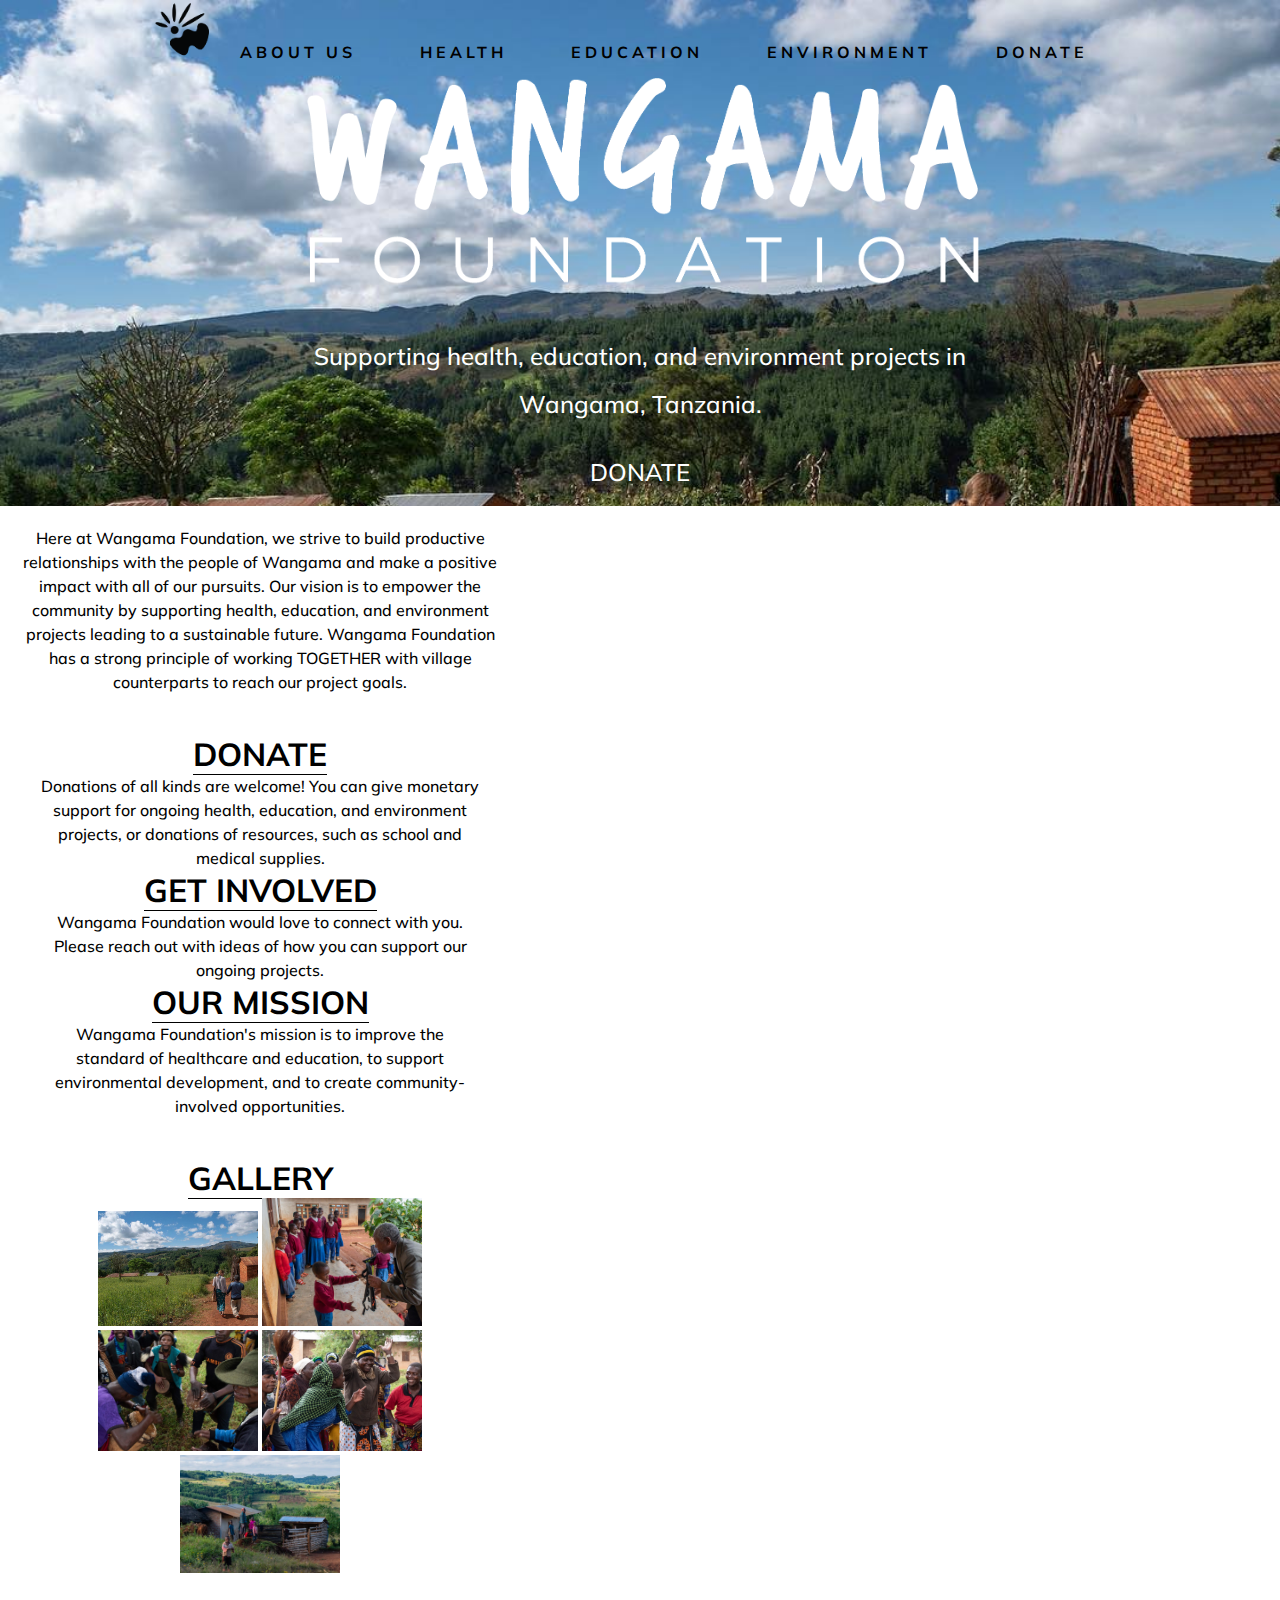
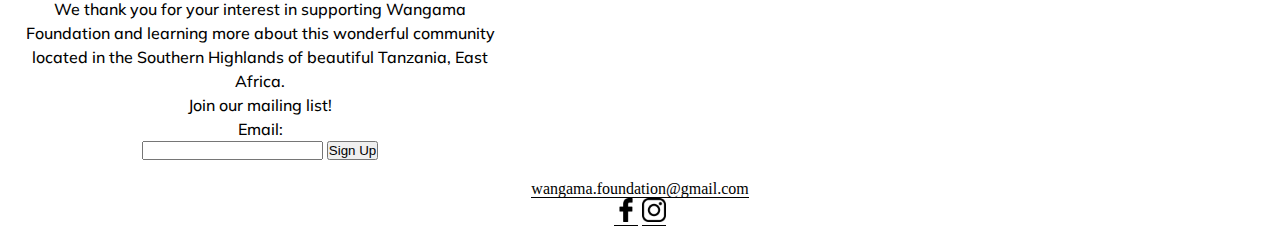
==== unit_4/index.html @ 667af51b "unit 4" ====
<!DOCTYPE html>
<html>
<head>
	<link rel="stylesheet" type="text/css" href="css/style.css">
	<title>Wangama Foundation</title>
</head>
<body>
	<header>
		<nav>
			<img id="icon" src="images/Wangama-icon-black.png" alt="wangama foundation logo" title="wangama foundation">
			<a href="#">About Us</a>
			<a href="#">Health</a>
			<a href="#">Education</a>
			<a href="#">Environment</a>
			<a href="#">Donate</a>
		</nav>
		<img class="header" src="images/Wangama-Logo-Horizontal.png" alt="wangama foundation" title="wangama foundation">
		<h3 class="header">Supporting health, education, and environment projects in Wangama, Tanzania.</h3>
		<br>
		<a class="header" href="#">DONATE</a>
	</header>
	<section>
		<p>Here at Wangama Foundation, we strive to build productive relationships with the people of Wangama and make a positive impact with all of our pursuits. Our vision is to empower the community by supporting health, education, and environment projects leading to a sustainable future. Wangama Foundation has a strong principle of working TOGETHER with village counterparts to reach our project goals.</p>
	</section>
	<section id="top 3">
		<ul>
			<li>
				<h2><a href="#">Donate</a></h2>
				<p>Donations of all kinds are welcome! You can give monetary support for ongoing health, education, and environment projects, or donations of resources, such as school and medical supplies.</p>
			</li>
			<li>
				<h2><a href="#">Get Involved</a></h2>
				<p>Wangama Foundation would love to connect with you. Please reach out with ideas of how you can support our ongoing projects.</p>
			</li>
			<li>
				<h2><a href="#">Our Mission</a></h2>
				<p>Wangama Foundation's mission is to improve the standard of healthcare and education, to support environmental development, and to create community-involved opportunities.</p> 
			</li>
		</ul>
	</section>
	<section>
		<h2><a href="#">Gallery</a></h2>
		<img class="gallery" src="images/wangama-walking.jpg" alt="two people walking in wangama" title="walking in wangama">
		<img class="gallery" src="images/wangama-backpack.jpg" alt="children getting donated backpacks" title="donations to wangama">
		<img class="gallery" src="images/wangama-drums.jpg" alt="a drum circle in wangama" title="wangama drum circle">
		<img class="gallery" src="images/wangama-dancing.jpg" alt="people dancing in wangama" title="wangama dancing">
		<img class="gallery" src="images/wangama-village.jpg" alt="people outside a house in wangama" title="the village">
	</section>
	<section>
		<p>We thank you for your interest in supporting Wangama Foundation and learning more about this wonderful community located in the Southern Highlands of beautiful Tanzania, East Africa.</p>
		<p>Join our mailing list!</p>
			<form>
				<label for="emailAddress">Email:</label><br>
				<input type="email" id="emailAddress">
				<input type="submit" value="Sign Up">
			</form>
	</section>
	<footer>
		<a href="mailto:wangama.foundation@gmail.com">wangama.foundation@gmail.com</a>
		<br>
		<div>
			<a href="https://www.facebook.com/WangamaFoundation/"><img class="social" src="images/facebook.png" alt="facebook icon" title="facebook"></a>
			<a href="https://www.instagram.com/wangamafoundation/?hl=en"><img class="social" src="images/instagram.png" alt="instagram icon" title="instagram icon"></a>
		</div>
	</footer>
</body>
</html>
---- unit_4/css/style.css ----
@import url(https://fonts.googleapis.com/css?family=Literata:400,600,700|Muli:500,700&display=swap);

* {
	padding: 0;
	margin: 0;
}

body {
	font-size: 16px;
	text-align: center;
}

header {
	background-image: url(images/wangama-walking.jpg);
	background-size: cover;
	color: #000;
	text-align: center;
}

section {
	font-size: 1em;
	width: 30em;
	margin: 20px;
}

nav a {
	margin-right: 20px;
	padding: 0 20px;
	text-decoration: none;
	text-transform: uppercase;
	letter-spacing: .25em; 
	border-bottom: none;
	font-family: 'Muli', 'Arial', sans-serif;
	color: #000;
	font-weight: 700;
	font-size: 1em;
}

a {
	text-decoration: none;
	color: #000;
	border-bottom: 1px solid #000;
}

h2 {
	font-family: 'Muli', 'Arial', sans-serif;
	font-weight: 700;
	font-size: 2em;
	text-transform: uppercase;
}

p, label {
	font-family: 'Muli', 'Arial', sans-serif;
	font-weight: 500;
	font-size: 1em;
	line-height: 1.5em;
}

ul {
	list-style-type: none;
	padding: 20px;
}

.header {
	padding: 10px;
	text-decoration: none;
	border-bottom: none;
	color: #fff;
	font-family: 'Muli', 'Arial', sans-serif;
	font-weight: 500;
	font-size: 1.5em;
	line-height: 2em;
	width: 30em;
	display: inline-block;
}

.gallery {
	width: 10em;
}

.social {
	width: 1.5em;
	text-decoration: none;
	border-bottom: none;
}

#icon {
	width: 4em;
}
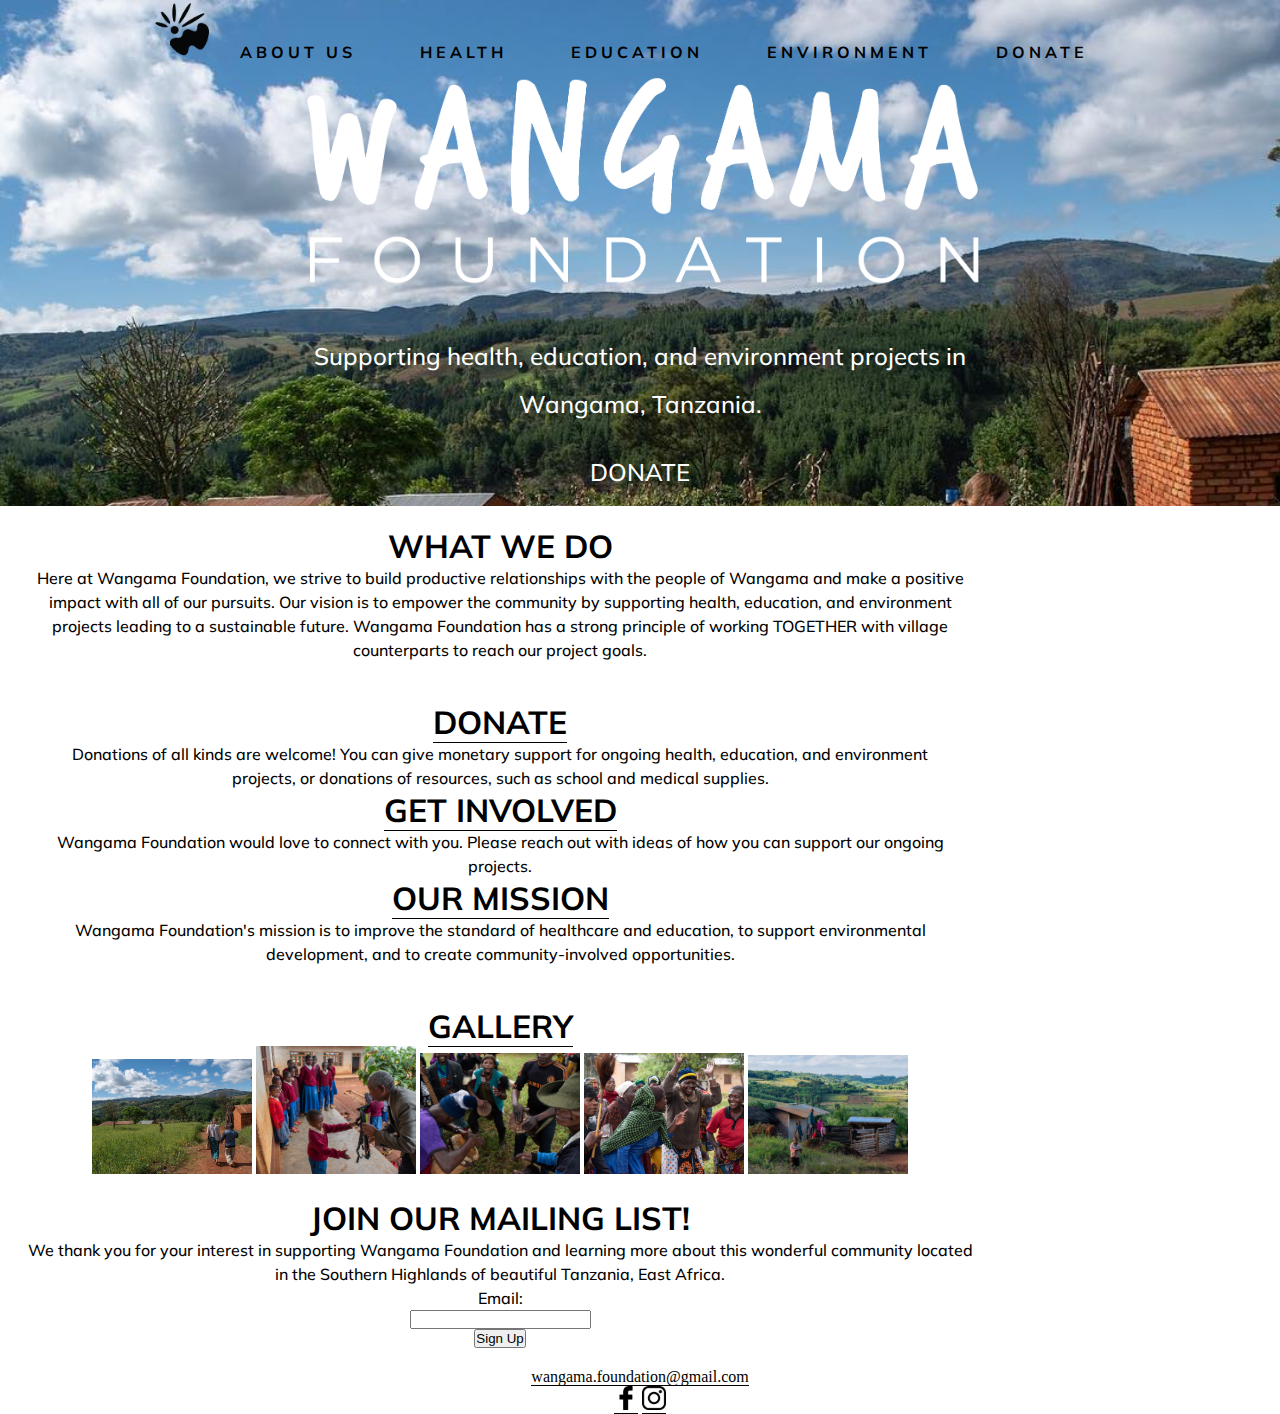
==== commit 2e512702: "unit 4 edits" ====
--- a/unit_4/index.html
+++ b/unit_4/index.html
@@ -1,5 +1,5 @@
 <!DOCTYPE html>
-<html>
+<html lang="html">
 <head>
 	<link rel="stylesheet" type="text/css" href="css/style.css">
 	<title>Wangama Foundation</title>
@@ -20,9 +20,10 @@
 		<a class="header" href="#">DONATE</a>
 	</header>
 	<section>
+		<h2>What We Do</h2>
 		<p>Here at Wangama Foundation, we strive to build productive relationships with the people of Wangama and make a positive impact with all of our pursuits. Our vision is to empower the community by supporting health, education, and environment projects leading to a sustainable future. Wangama Foundation has a strong principle of working TOGETHER with village counterparts to reach our project goals.</p>
 	</section>
-	<section id="top 3">
+	<section id="top3">
 		<ul>
 			<li>
 				<h2><a href="#">Donate</a></h2>
@@ -47,11 +48,11 @@
 		<img class="gallery" src="images/wangama-village.jpg" alt="people outside a house in wangama" title="the village">
 	</section>
 	<section>
-		<p>We thank you for your interest in supporting Wangama Foundation and learning more about this wonderful community located in the Southern Highlands of beautiful Tanzania, East Africa.</p>
-		<p>Join our mailing list!</p>
+		<h2>Join our mailing list!</h2>
+			<p>We thank you for your interest in supporting Wangama Foundation and learning more about this wonderful community located in the Southern Highlands of beautiful Tanzania, East Africa.</p>
 			<form>
 				<label for="emailAddress">Email:</label><br>
-				<input type="email" id="emailAddress">
+				<input type="email" id="emailAddress"><br>
 				<input type="submit" value="Sign Up">
 			</form>
 	</section>
--- a/unit_4/css/style.css
+++ b/unit_4/css/style.css
@@ -1,4 +1,4 @@
-@import url(https://fonts.googleapis.com/css?family=Literata:400,600,700|Muli:500,700&display=swap);
+@import url(https://fonts.googleapis.com/css?family=Muli:500,700&display=swap);
 
 * {
 	padding: 0;
@@ -19,7 +19,7 @@
 
 section {
 	font-size: 1em;
-	width: 30em;
+	width: 60em;
 	margin: 20px;
 }
 
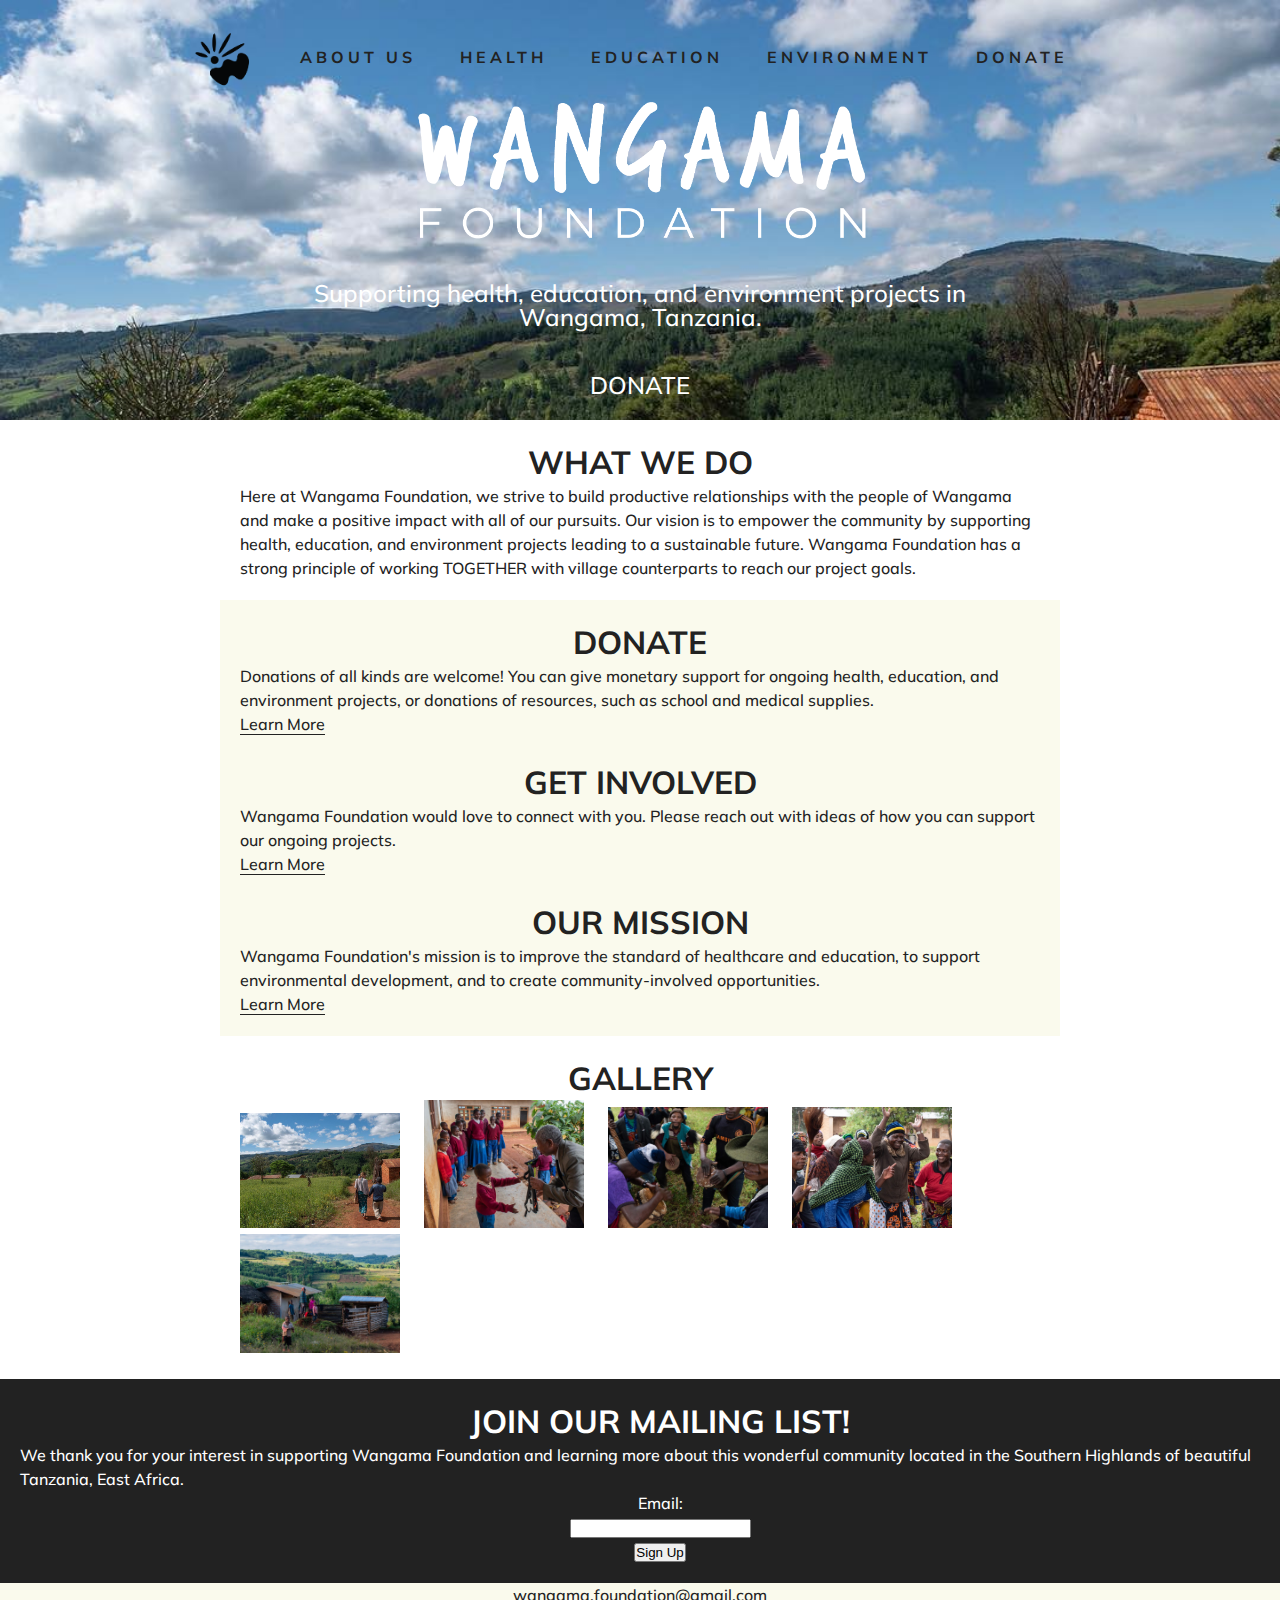
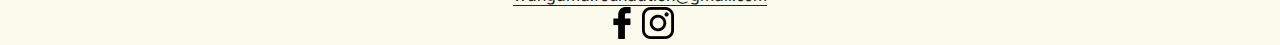
==== commit e8d8d6e3: "add color" ====
--- a/unit_4/index.html
+++ b/unit_4/index.html
@@ -1,5 +1,5 @@
 <!DOCTYPE html>
-<html lang="html">
+<html lang="en">
 <head>
 	<link rel="stylesheet" type="text/css" href="css/style.css">
 	<title>Wangama Foundation</title>
@@ -7,14 +7,14 @@
 <body>
 	<header>
 		<nav>
-			<img id="icon" src="images/Wangama-icon-black.png" alt="wangama foundation logo" title="wangama foundation">
+			<a href="#"><img id="icon" src="images/Wangama-icon-black.png" alt="wangama foundation logo" title="wangama foundation"></a>
 			<a href="#">About Us</a>
 			<a href="#">Health</a>
 			<a href="#">Education</a>
 			<a href="#">Environment</a>
 			<a href="#">Donate</a>
 		</nav>
-		<img class="header" src="images/Wangama-Logo-Horizontal.png" alt="wangama foundation" title="wangama foundation">
+		<img id="header-img" src="images/Wangama-Logo-Horizontal.png" alt="wangama foundation" title="wangama foundation">
 		<h3 class="header">Supporting health, education, and environment projects in Wangama, Tanzania.</h3>
 		<br>
 		<a class="header" href="#">DONATE</a>
@@ -23,45 +23,47 @@
 		<h2>What We Do</h2>
 		<p>Here at Wangama Foundation, we strive to build productive relationships with the people of Wangama and make a positive impact with all of our pursuits. Our vision is to empower the community by supporting health, education, and environment projects leading to a sustainable future. Wangama Foundation has a strong principle of working TOGETHER with village counterparts to reach our project goals.</p>
 	</section>
-	<section id="top3">
+	<section id="waystohelp">
 		<ul>
 			<li>
-				<h2><a href="#">Donate</a></h2>
+				<h2>Donate</h2>
 				<p>Donations of all kinds are welcome! You can give monetary support for ongoing health, education, and environment projects, or donations of resources, such as school and medical supplies.</p>
-			</li>
+				<p><a href="#">Learn More</a></p>
+			</li><br>
 			<li>
-				<h2><a href="#">Get Involved</a></h2>
+				<h2>Get Involved</h2>
 				<p>Wangama Foundation would love to connect with you. Please reach out with ideas of how you can support our ongoing projects.</p>
-			</li>
+				<p><a href="#">Learn More</a></p>
+			</li><br>
 			<li>
-				<h2><a href="#">Our Mission</a></h2>
+				<h2>Our Mission</h2>
 				<p>Wangama Foundation's mission is to improve the standard of healthcare and education, to support environmental development, and to create community-involved opportunities.</p> 
+				<p><a href="#">Learn More</a></p>
 			</li>
 		</ul>
 	</section>
 	<section>
-		<h2><a href="#">Gallery</a></h2>
+		<h2>Gallery</h2>
 		<img class="gallery" src="images/wangama-walking.jpg" alt="two people walking in wangama" title="walking in wangama">
 		<img class="gallery" src="images/wangama-backpack.jpg" alt="children getting donated backpacks" title="donations to wangama">
 		<img class="gallery" src="images/wangama-drums.jpg" alt="a drum circle in wangama" title="wangama drum circle">
 		<img class="gallery" src="images/wangama-dancing.jpg" alt="people dancing in wangama" title="wangama dancing">
 		<img class="gallery" src="images/wangama-village.jpg" alt="people outside a house in wangama" title="the village">
 	</section>
-	<section>
+	<section id="join">
 		<h2>Join our mailing list!</h2>
-			<p>We thank you for your interest in supporting Wangama Foundation and learning more about this wonderful community located in the Southern Highlands of beautiful Tanzania, East Africa.</p>
-			<form>
-				<label for="emailAddress">Email:</label><br>
-				<input type="email" id="emailAddress"><br>
-				<input type="submit" value="Sign Up">
-			</form>
+		<p>We thank you for your interest in supporting Wangama Foundation and learning more about this wonderful community located in the Southern Highlands of beautiful Tanzania, East Africa.</p>
+		<form>
+			<label for="emailAddress">Email:</label><br>
+			<input type="email" id="emailAddress"><br>				
+			<input type="submit" value="Sign Up">
+		</form>
 	</section>
 	<footer>
 		<a href="mailto:wangama.foundation@gmail.com">wangama.foundation@gmail.com</a>
-		<br>
 		<div>
-			<a href="https://www.facebook.com/WangamaFoundation/"><img class="social" src="images/facebook.png" alt="facebook icon" title="facebook"></a>
-			<a href="https://www.instagram.com/wangamafoundation/?hl=en"><img class="social" src="images/instagram.png" alt="instagram icon" title="instagram icon"></a>
+			<a href="https://www.facebook.com/WangamaFoundation/" class="social"><img class="social" src="images/facebook.png" alt="facebook icon" title="facebook"></a>
+			<a href="https://www.instagram.com/wangamafoundation/?hl=en"class="social"><img class="social" src="images/instagram.png" alt="instagram icon" title="instagram icon"></a>
 		</div>
 	</footer>
 </body>
--- a/unit_4/css/style.css
+++ b/unit_4/css/style.css
@@ -6,84 +6,107 @@
 }
 
 body {
+	margin: auto;
+	font-family: 'Muli', 'Arial', sans-serif;
 	font-size: 16px;
-	text-align: center;
+	font-weight: 500;
+	line-height: 1.5em;
+	text-align: left;
+	color: #222;
 }
 
 header {
 	background-image: url(images/wangama-walking.jpg);
 	background-size: cover;
-	color: #000;
 	text-align: center;
-}
-
-section {
-	font-size: 1em;
-	width: 60em;
-	margin: 20px;
+	padding: 20px;
 }
 
 nav a {
 	margin-right: 20px;
-	padding: 0 20px;
+	padding: 10px;
+	color: #222;
 	text-decoration: none;
 	text-transform: uppercase;
 	letter-spacing: .25em; 
 	border-bottom: none;
-	font-family: 'Muli', 'Arial', sans-serif;
-	color: #000;
 	font-weight: 700;
-	font-size: 1em;
+	display: inline-block;
+}
+
+section {
+	width: 50em;
+	margin:	auto;
+	padding: 20px;
+}
+
+footer {
+	margin: auto;
+	background: rgba(245,245,220,.5);
+	text-align: center;
 }
 
 a {
 	text-decoration: none;
-	color: #000;
-	border-bottom: 1px solid #000;
+	color: #222;
+	border-bottom: 1px solid #222;
 }
 
 h2 {
-	font-family: 'Muli', 'Arial', sans-serif;
+	padding: 10px;
 	font-weight: 700;
 	font-size: 2em;
 	text-transform: uppercase;
-}
-
-p, label {
-	font-family: 'Muli', 'Arial', sans-serif;
-	font-weight: 500;
-	font-size: 1em;
-	line-height: 1.5em;
+	text-align: center;
 }
 
 ul {
 	list-style-type: none;
-	padding: 20px;
+}
+
+form {
+	text-align: center;
 }
 
 .header {
-	padding: 10px;
+	padding: 20px;
+	margin: auto;
 	text-decoration: none;
 	border-bottom: none;
 	color: #fff;
-	font-family: 'Muli', 'Arial', sans-serif;
 	font-weight: 500;
 	font-size: 1.5em;
-	line-height: 2em;
 	width: 30em;
-	display: inline-block;
 }
 
 .gallery {
 	width: 10em;
+	margin-right: 20px;
+	display: inline-block;
 }
 
 .social {
-	width: 1.5em;
+	width: 2em;
 	text-decoration: none;
 	border-bottom: none;
 }
 
+#header-img {
+	width: 30em;
+	margin: auto;
+}
+
 #icon {
 	width: 4em;
+	vertical-align: middle;
+}
+
+#waystohelp {
+	background: rgba(245,245,220,.5);
+}
+
+#join {
+	background: #222;
+	width: 100%;
+	color: #fff;
 }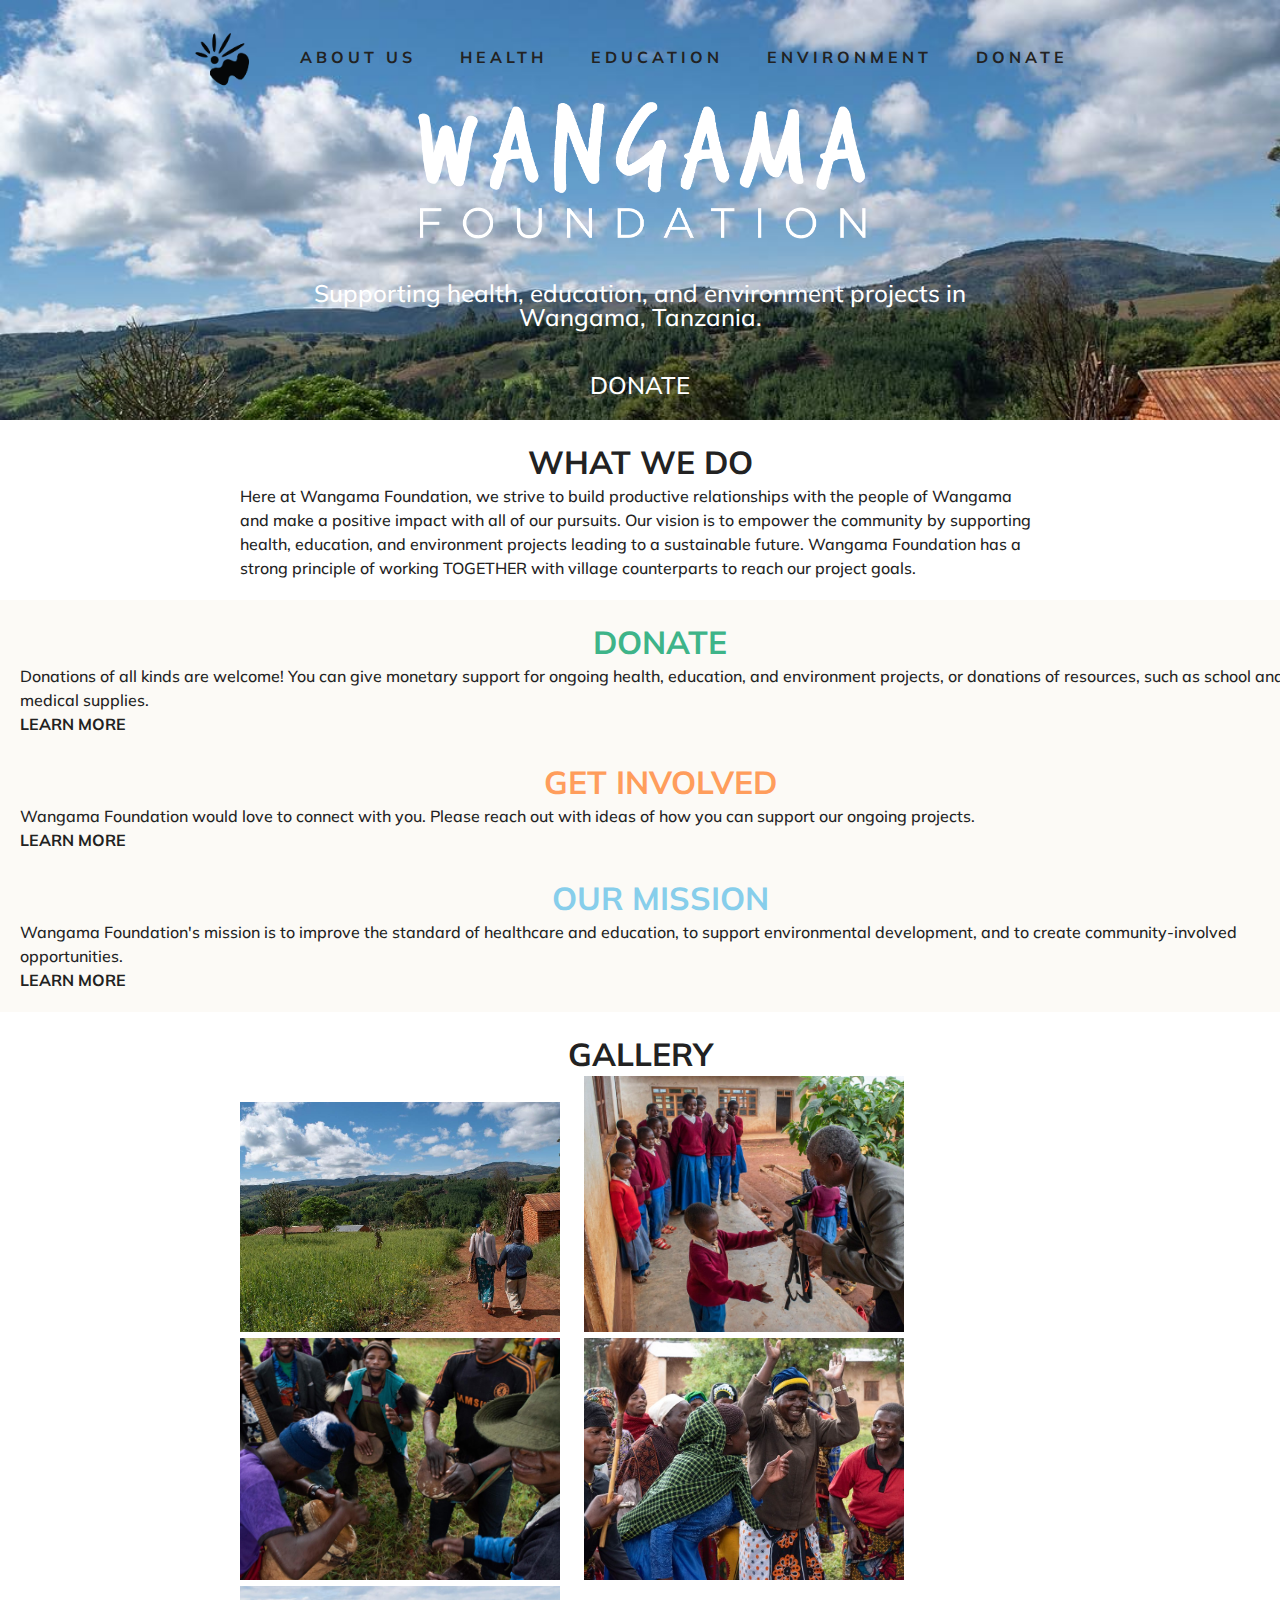
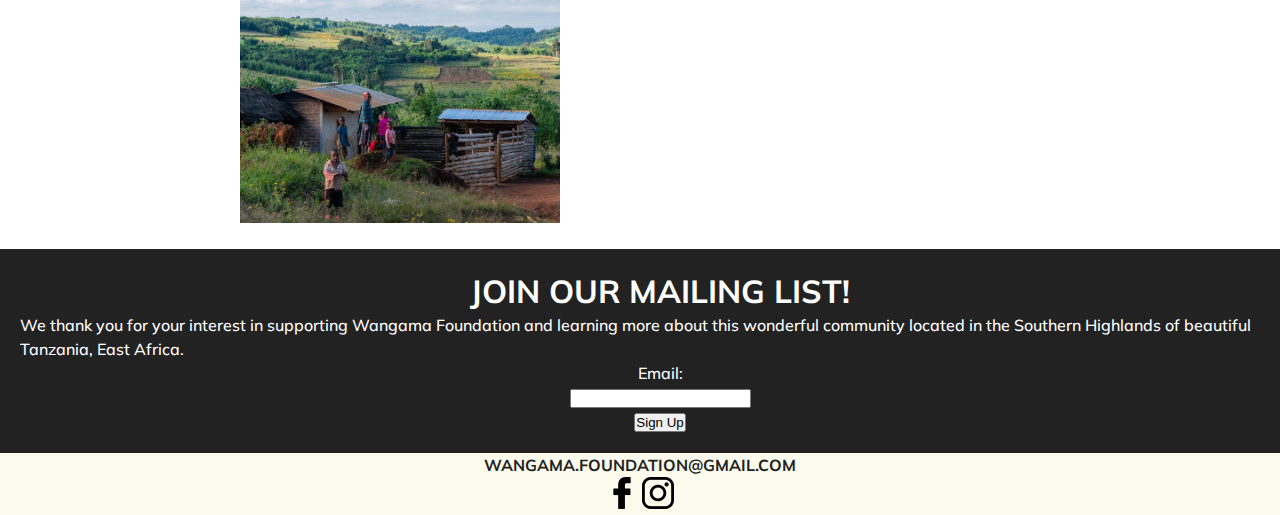
==== commit 9134a57d: "color" ====
--- a/unit_4/index.html
+++ b/unit_4/index.html
@@ -26,17 +26,17 @@
 	<section id="waystohelp">
 		<ul>
 			<li>
-				<h2>Donate</h2>
+				<h2 id="donate">Donate</h2>
 				<p>Donations of all kinds are welcome! You can give monetary support for ongoing health, education, and environment projects, or donations of resources, such as school and medical supplies.</p>
 				<p><a href="#">Learn More</a></p>
 			</li><br>
 			<li>
-				<h2>Get Involved</h2>
+				<h2 id="involved">Get Involved</h2>
 				<p>Wangama Foundation would love to connect with you. Please reach out with ideas of how you can support our ongoing projects.</p>
 				<p><a href="#">Learn More</a></p>
 			</li><br>
 			<li>
-				<h2>Our Mission</h2>
+				<h2 id="mission">Our Mission</h2>
 				<p>Wangama Foundation's mission is to improve the standard of healthcare and education, to support environmental development, and to create community-involved opportunities.</p> 
 				<p><a href="#">Learn More</a></p>
 			</li>
--- a/unit_4/css/style.css
+++ b/unit_4/css/style.css
@@ -49,7 +49,9 @@
 a {
 	text-decoration: none;
 	color: #222;
-	border-bottom: 1px solid #222;
+	font-weight: 700;
+	text-align: center;
+	text-transform: uppercase;
 }
 
 h2 {
@@ -80,7 +82,7 @@
 }
 
 .gallery {
-	width: 10em;
+	width: 20em;
 	margin-right: 20px;
 	display: inline-block;
 }
@@ -102,7 +104,20 @@
 }
 
 #waystohelp {
-	background: rgba(245,245,220,.5);
+	background: rgba(245,235,220,.25);
+	width: 100%;
+}
+
+#donate {
+	color: #3eb489;
+}
+
+#involved {
+	color: #ff9d5c;
+}
+
+#mission {
+	color: #87ceeb;
 }
 
 #join {
